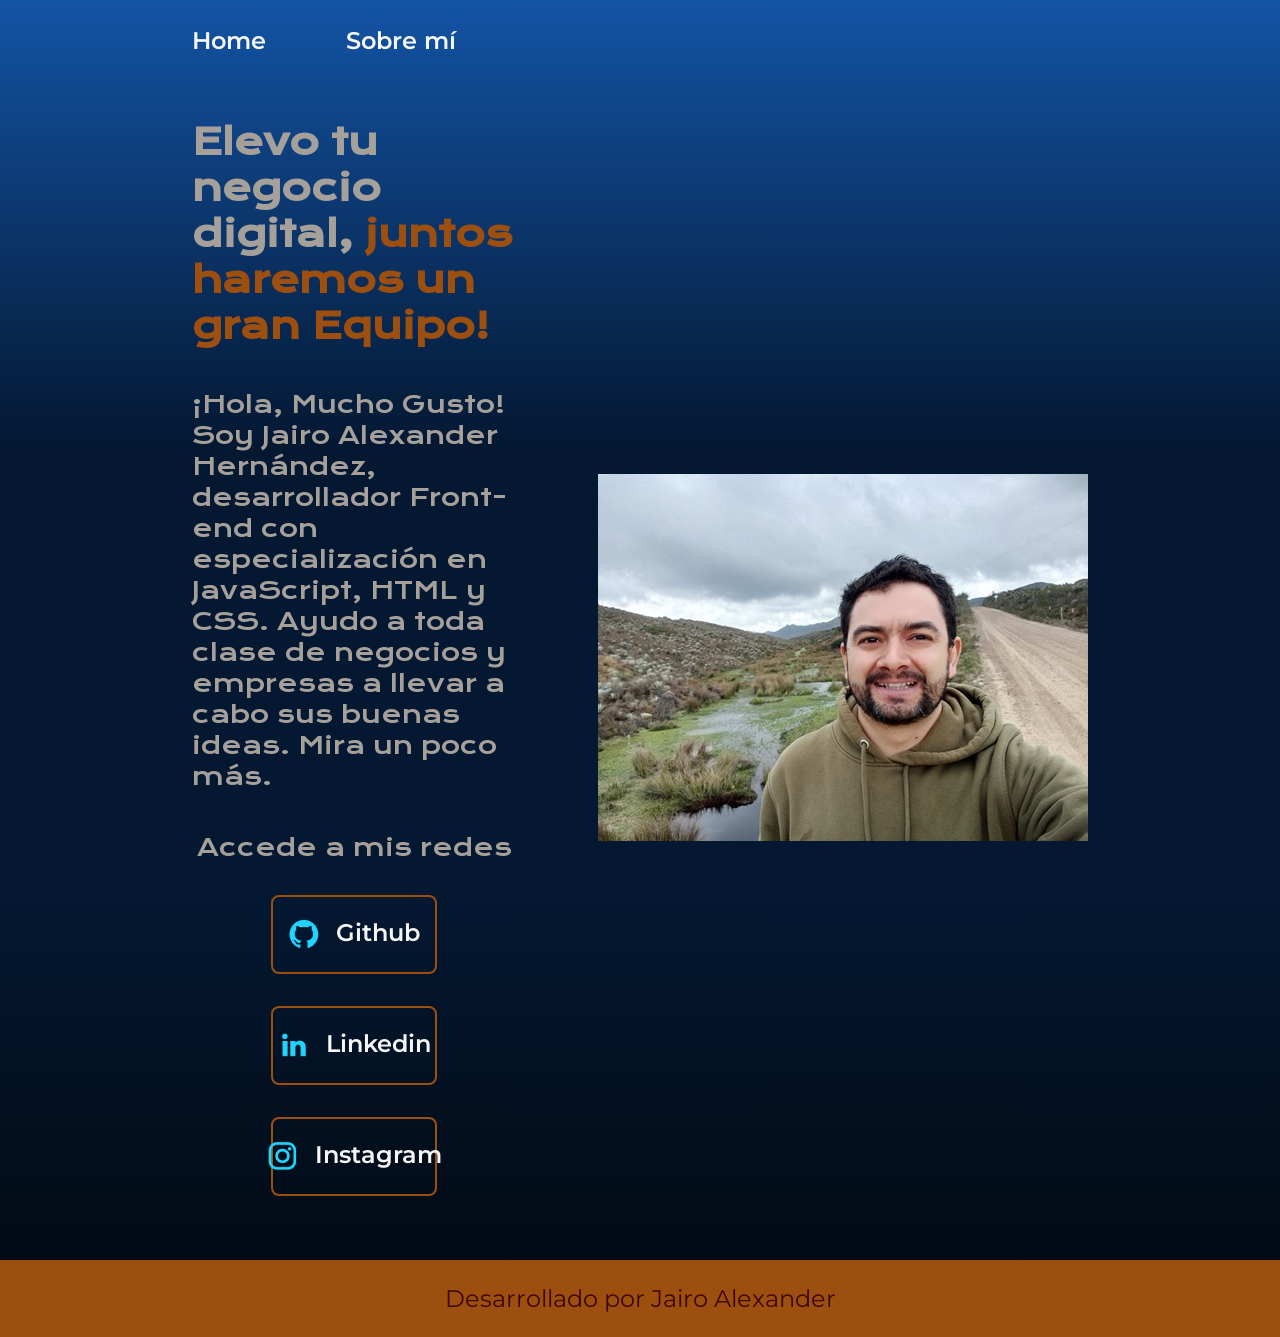
==== index.html @ 4f3586d2 "Portafolio_inicial" ====
<!DOCTYPE html>
<html lang="es-mx">
<head>
    <meta charset="UTF-8"> 
    <meta http-equiv="X-UA-Compatible" content="IE=edge">
    <meta name="viewport" content="width=device-width, initial-scale=1.0">
    <title>Portafolio</title>
    <link rel="stylesheet" href="styles/style.css">

</head>
<body>
    <header class="header">
        <nav class="header__menu">
            <a class="header__menu__link" href="index.html">Home</a>
            <a class="header__menu__link" href="about.html">Sobre mí</a>
        </nav>
    </header>
    <main class="presentacion">
        <section class="presentacion__contenido">
            <h1 class="presentacion__contenido__titulo">
                Elevo tu negocio digital, 
                <strong class="titulo-destaque">juntos haremos un gran Equipo!
                </strong></h1>
                <p class="presentacion__contenido__texto">¡Hola, Mucho Gusto! Soy Jairo Alexander Hernández, desarrollador Front-end con
                    especialización en JavaScript, HTML y CSS. Ayudo a toda clase de
                    negocios y empresas a llevar a cabo sus buenas ideas.
                    Mira un poco más.
                </p>
                <div class="presentacion__enlaces">
                    <h2 class="presentacion__enlaces__subtitulo">Accede a mis redes</h2>
                    <a class="presentacion__enlaces__link" href="https://github.com/">
                        <img src="./assets/github.png">
                        Github
                    </a>
                    <a class="presentacion__enlaces__link" href="https://linkedin.com/in/">
                        <img src="./assets/linkedin.png">
                        Linkedin
                    </a>
                    <a class="presentacion__enlaces__link" href="https://www.instagram.com/">
                        <img src="./assets/instagram.png">
                        Instagram
                    </a>
                </div>
               
        </section>
            <img class="presentscion__imagen" src="./assets/IMG_20250302_140712.jpg" alt="Foto de Ana García desarrolando un proyecto">
    </main>
    <footer class="footer">
        <p>Desarrollado por Jairo Alexander</p>
    </footer>
</body>
</html>
---- styles/style.css ----
@import url('https://fonts.googleapis.com/css2?family=Krona+One&family=Montserrat:wght@400;600&display=swap');

:root{
    --color-primario:#3E0703;
    --color-secundario:#A6A09B;
    --color-terciario: #9d4f0f;
    --color-hover: #5D688A;

    --fuente-montserrat: 'Montserrat', sans-serif;
    --fuente-krona: 'krona one', sans-serif;

}

* {
    padding: 0;
    margin:0;
}

body{
    /* height: 100vh; */
    box-sizing: border-box;
    background: linear-gradient(#1354A5 0%, #041832 33.33%, #041832 66.67%, #01080E 100%);
    color: var(--color-secundario);
}

.header{
    padding: 2% 0% 0% 15%;
}

.header__menu{
    display: flex;
    gap: 80px;
}
.header__menu__link{
    font-family: var(--fuente-montserrat);
    font-size: 1.5rem;
    font-weight: 600;
    color: #F6F6F6;
    text-decoration: none;

}



.presentacion {
    padding: 5% 15%;
    display: flex;
    align-items: center;
    justify-content: space-between;
    gap: 82px;
}

.presentacion__contenido{
    width: 50%;
    display: flex;
    flex-direction: column;
    gap: 40px;
}


.presentacion__contenido__titulo{
    font-size: 2.25rem;
    font-family: var(--fuente-krona);
}

.titulo-destaque {
    color: var(--color-terciario); ;
}

.presentacion__contenido__texto{
    font-size: 1.5rem;
    font-family: var(--fuente-krona);
}

.presentacion__enlaces{
    display: flex;
    flex-direction: column;
    justify-content: space-between;
    align-items: center;
    gap: 32px;
}

.presentacion__enlaces__subtitulo{
    font-family: var(--fuente-krona);
    font-weight: 400;
    font-size: 1.5rem;
}

.presentacion__enlaces__link{
      /* background-color: #22D4FD; */
      display: flex;
      justify-content: center;
      gap: 16px;
      border: 2px solid var(--color-terciario);
      width: 50%;
      text-align: center;
      border-radius: 8px;
      font-size: 1.5rem;
      font-weight: 600;
      padding: 21.5px 0;
      text-decoration: none;
      color: #F6F6F6;
      font-family: var(--fuente-montserrat);
}

.presentacion__enlaces__link:hover{
    background-color: var(--color-hover);
}
.presentacion__imagen{
    width: 50%;
}

.footer{
    color: var(--color-primario);
    background-color: var(--color-terciario);
    padding: 24px;
    text-align: center;
    font-family: var(--fuente-montserrat);
    font-size: 1.5rem;
    font-weight: 400;
}
@media (max-width:1200px){
    .header{
        padding: 10%;
    }
    .header__menu{
        justify-content: center;
    }
    .presentacion{
        flex-direction: column-reverse;
        padding: 5%;
    }
    .presentacion__contenido{
        width: 100%;
    }
}
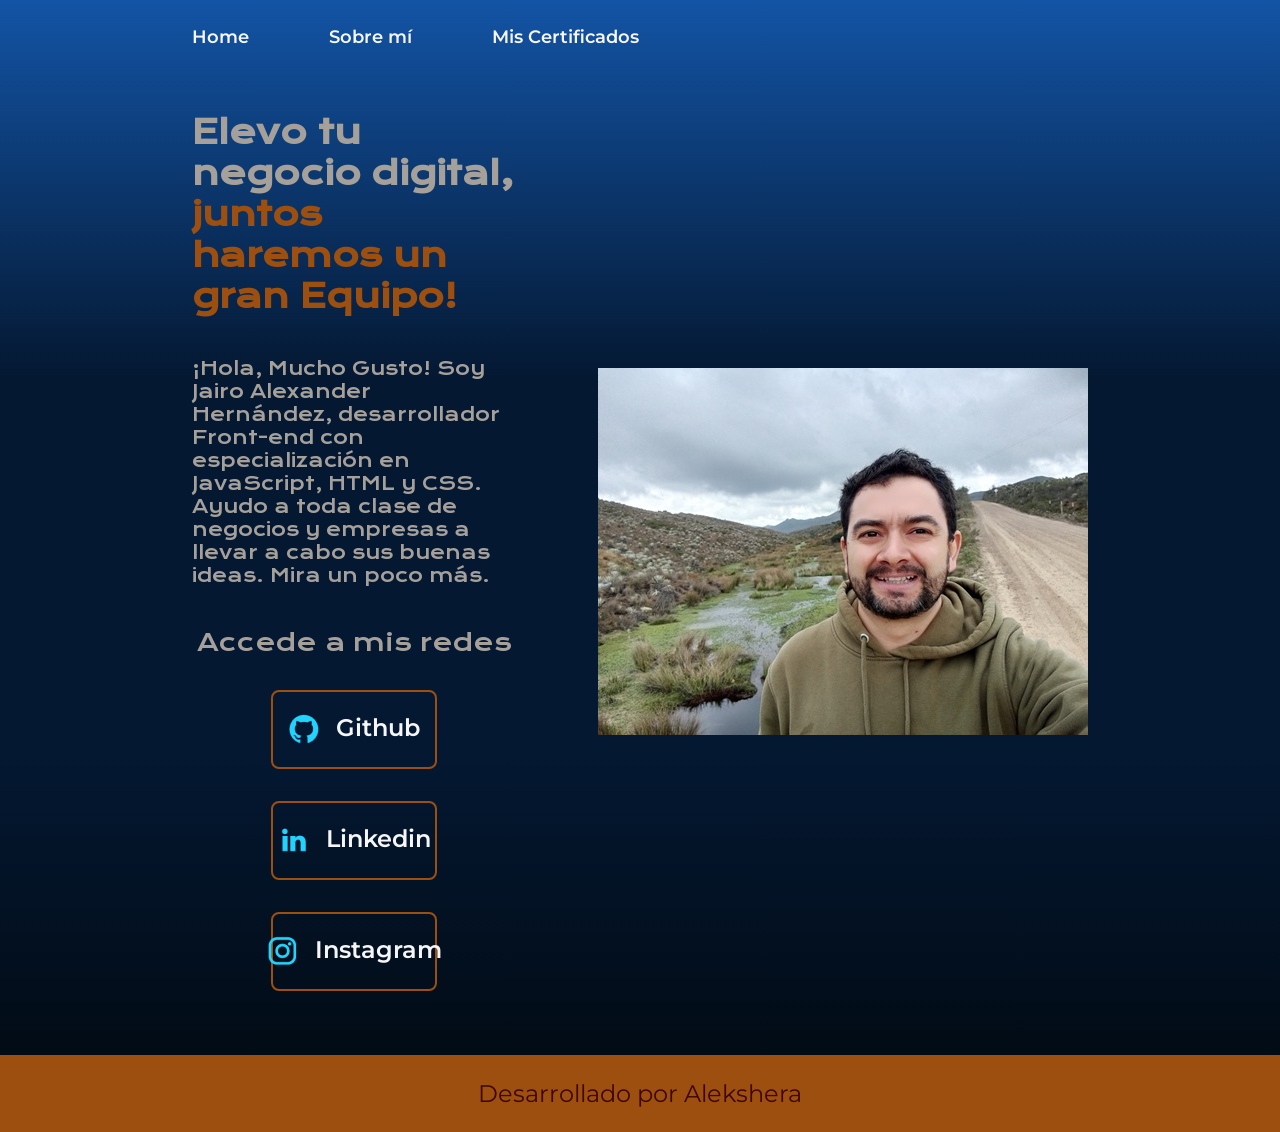
==== commit ddd625ae: "badges y cambio de texto" ====
--- a/index.html
+++ b/index.html
@@ -13,6 +13,7 @@
         <nav class="header__menu">
             <a class="header__menu__link" href="index.html">Home</a>
             <a class="header__menu__link" href="about.html">Sobre mí</a>
+            <a class="header__menu__link" href="badges.html">Mis Certificados</a>
         </nav>
     </header>
     <main class="presentacion">
@@ -46,7 +47,7 @@
             <img class="presentscion__imagen" src="./assets/IMG_20250302_140712.jpg" alt="Foto de Ana García desarrolando un proyecto">
     </main>
     <footer class="footer">
-        <p>Desarrollado por Jairo Alexander</p>
+        <p>Desarrollado por Alekshera</p>
     </footer>
 </body>
 </html>
--- a/styles/style.css
+++ b/styles/style.css
@@ -33,7 +33,7 @@
 }
 .header__menu__link{
     font-family: var(--fuente-montserrat);
-    font-size: 1.5rem;
+    font-size: 1.125rem;
     font-weight: 600;
     color: #F6F6F6;
     text-decoration: none;
@@ -59,7 +59,7 @@
 
 
 .presentacion__contenido__titulo{
-    font-size: 2.25rem;
+    font-size: 2.00rem;
     font-family: var(--fuente-krona);
 }
 
@@ -68,7 +68,7 @@
 }
 
 .presentacion__contenido__texto{
-    font-size: 1.5rem;
+    font-size: 1.125rem;
     font-family: var(--fuente-krona);
 }
 
@@ -110,6 +110,66 @@
     width: 50%;
 }
 
+.badges {
+    padding: 5% 15%;
+    display: flex;
+    flex-direction: column;
+    gap: 32px;
+}
+
+.badges__contenido {
+    display: flex;
+    flex-direction: column;
+    gap: 16px;
+}
+
+.badges__titulo {
+    font-family: var(--fuente-krona);
+    font-size: 2rem;
+    color: #F6F6F6;
+}
+
+.badges__texto {
+    font-family: var(--fuente-montserrat);
+    font-size: 1.125rem;
+    color: var(--color-secundario);
+    max-width: 60ch;
+}
+
+.badges__lista {
+    display: flex;
+    flex-wrap: wrap;
+    gap: 24px;
+    justify-content: center;
+}
+
+.badge-card {
+    width: 180px;
+    display: flex;
+    flex-direction: column;
+    align-items: center;
+    gap: 12px;
+    padding: 20px;
+    border: 2px solid var(--color-terciario);
+    border-radius: 12px;
+    background: rgba(4, 24, 50, 0.35);
+}
+
+.badge-card__imagen {
+    width: 100%;
+    max-width: 120px;
+    height: auto;
+    object-fit: contain;
+}
+
+.badge-card__nombre {
+    font-family: var(--fuente-montserrat);
+    font-size: 1rem;
+    font-weight: 600;
+    color: #F6F6F6;
+    text-align: center;
+}
+
 .footer{
     color: var(--color-primario);
     background-color: var(--color-terciario);
@@ -133,4 +193,13 @@
     .presentacion__contenido{
         width: 100%;
     }
+
+    .badges {
+        padding: 10%;
+    }
+
+    .badge-card {
+        width: 100%;
+        max-width: 220px;
+    }
 }
